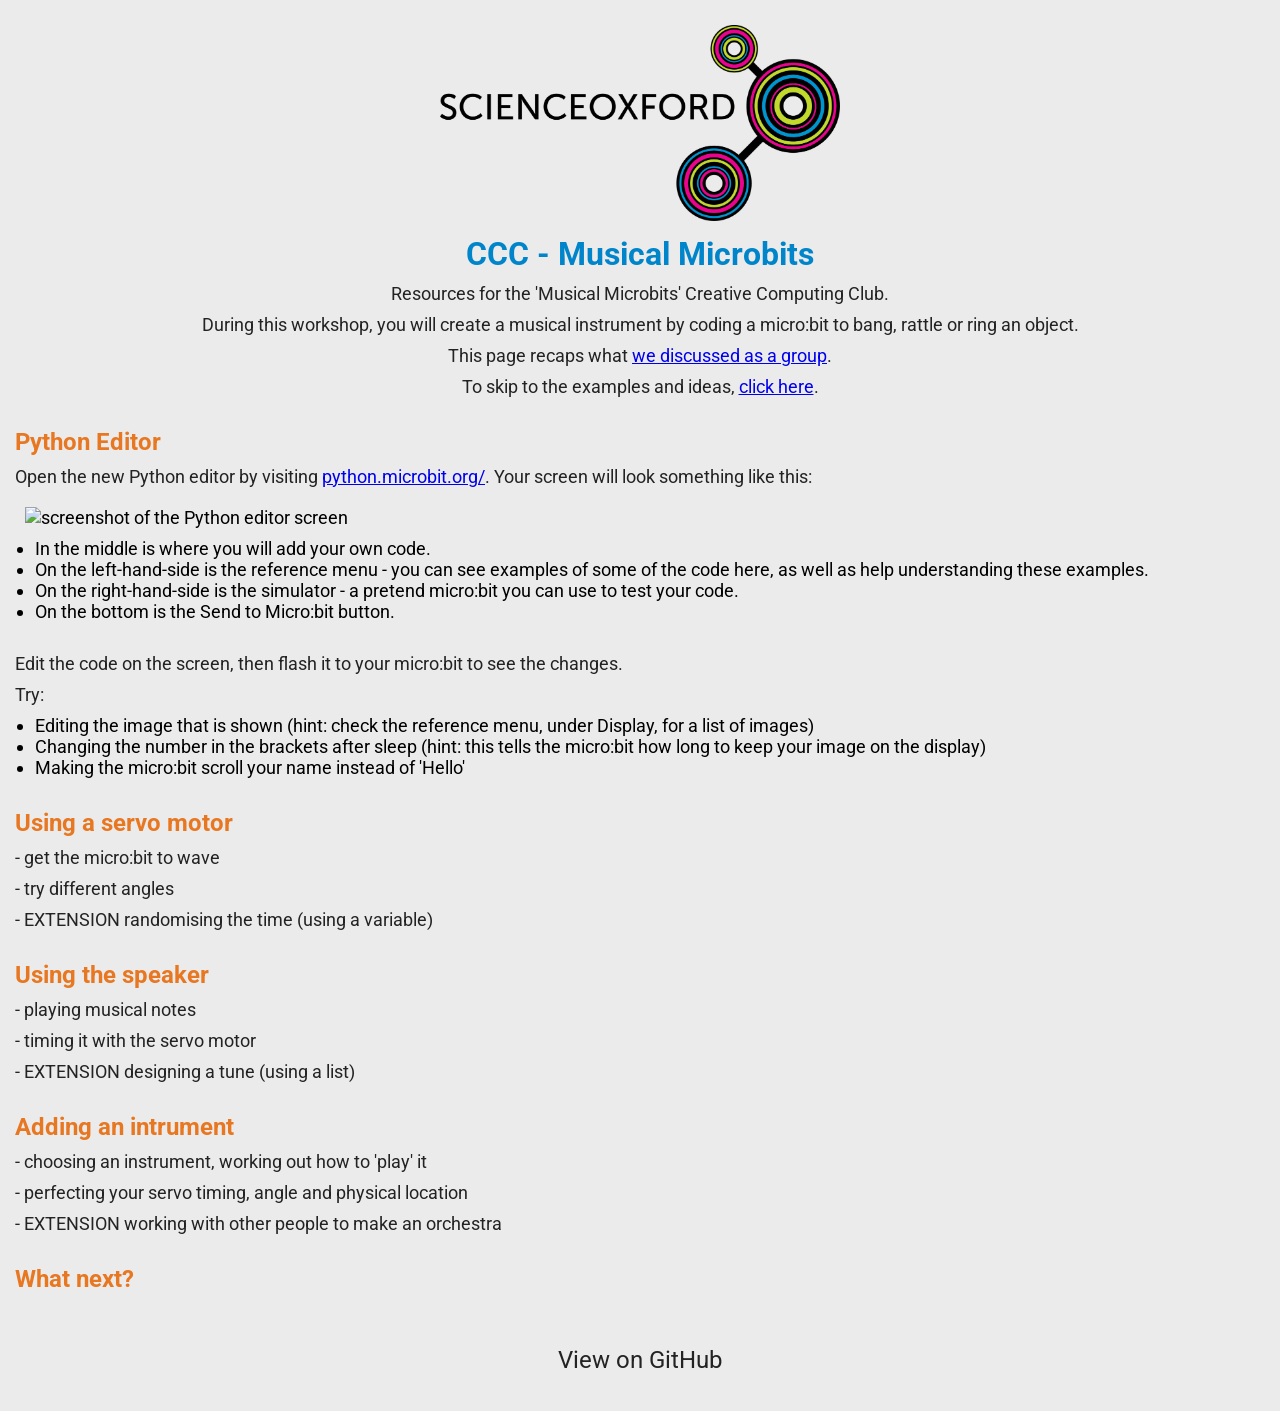
==== 2022.html @ 33de77ce "docs: add 2022 club" ====
<!DOCTYPE html>
<html>

<head>
  <title>Musical Microbits</title>
  <link rel="stylesheet" type="text/css" href="style.css">
  <link href="https://fonts.googleapis.com/css?family=Roboto|Roboto+Mono&display=swap" rel="stylesheet">
  <meta name="viewport" content="width=device-width, initial-scale=1">
</head>

<body>
  <header>
    <a href="https://scienceoxford.com" target="_blank"><img src=".\images\so_logo.png" alt="Science Oxford Logo" width="400px" height="auto"></a>
    <h1>CCC - Musical Microbits</h1>
  </header>

  <div id="intro">
    <p>Resources for the 'Musical Microbits' Creative Computing Club.</p>
    <p>During this workshop, you will create a musical instrument by coding a micro:bit to bang, rattle or ring an object.</p>
    <p>This page recaps what <a href="https://bit.ly/Oct22CCC" target="_blank">we discussed as a group</a>.</p>
    <p>To skip to the examples and ideas, <a href="#extensions">click here</a>.</p>
    <br>
  </div>

  <div id="starter" class="left">
    <h3>Python Editor</h3>
    <p>Open the new Python editor by visiting <a href="https://python.microbit.org/" target="_blank">python.microbit.org/</a>. Your screen will look something like this:</p>
    <img src="" alt="screenshot of the Python editor screen" width="800px" height="auto">
    <br>
    <ul>
      <li>In the middle is where you will add your own code.</li>
      <li>On the left-hand-side is the reference menu - you can see examples of some of the code here, as well as help understanding these examples.</li>
      <li>On the right-hand-side is the simulator - a pretend micro:bit you can use to test your code.</li>
      <li>On the bottom is the Send to Micro:bit button.</li>
    </ul>
    <br>
    <p>Edit the code on the screen, then flash it to your micro:bit to see the changes.</p>
    <p>Try:</p>
    <ul>
        <li>Editing the image that is shown (hint: check the reference menu, under Display, for a list of images)</li>
        <li>Changing the number in the brackets after sleep (hint: this tells the micro:bit how long to keep your image on the display)</li>
        <li>Making the micro:bit scroll your name instead of 'Hello'</li>
    </ul>
    <br>
  </div>

  <div id="waving" class="left">
    <h3>Using a servo motor</h3>
    <p>- get the micro:bit to wave</p>
    <p>- try different angles</p>
    <p>- EXTENSION randomising the time (using a variable)</p>
    <br>
  </div>

  <div id="sounds" class="left">
    <h3>Using the speaker</h3>
    <p>- playing musical notes</p>
    <p>- timing it with the servo motor</p>
    <p>- EXTENSION designing a tune (using a list)</p>
    <br>
  </div>

  <div id="instruments" class="left">
    <h3>Adding an intrument</h3>
    <p>- choosing an instrument, working out how to 'play' it</p>
    <p>- perfecting your servo timing, angle and physical location</p>
    <p>- EXTENSION working with other people to make an orchestra</p>
    <br>
  </div>

  <div id="extensions" class="left">
    <h3>What next?</h3>
    <p></p>
    <br>
  </div>

  <footer class="links">
    <a href="https://github.com/ScienceOxford/musical-microbits" target="_blank">View on GitHub</a>
  </footer>

</body>

</html>
---- style.css ----
* {
  box-sizing: border-box;
  margin: 0;
  padding: 0;
  font-size: 18px;
}

img {
  max-width: 100%;
  height: auto;
  margin: 10px;
}

body {
  background-color: rgb(235, 235, 235);
  font-family: "Roboto";
  text-align: center;
  font-size: 16px;
  margin: 5px;
  padding: 10px;
  min-width: 300px;
}

h1 {
  color: rgb(0, 133, 202);
  font-size: 32px;
  margin-bottom: 10px;
}

h3 {
  color: rgb(232, 119, 34);
  font-size: 24px;
  margin-bottom: 10px;
}

p {
  color: rgb(34, 35, 34);
  margin-bottom: 10px;
}

pre {
  font-family: "Roboto Mono";
  border: thin dashed darkgrey;
  border-radius: 5px;
  padding: 5px;
}

code {
  font-family: "Roboto Mono";
}

.left {
  text-align: left;
}

.bg_pink a {
  background-color: rgb(208, 0, 111);
}

.bg_green a {
  background-color: rgb(196, 214, 0);
}

.links a {
  color: rgb(34, 35, 34);
  font-size: 24px;
  border-radius: 3px;
  margin: 10px;
  padding: 12px;
  display: inline-block;
  text-decoration: none;
}

ul, ol {
  margin-left: 20px;
  margin-bottom: 10px;
}
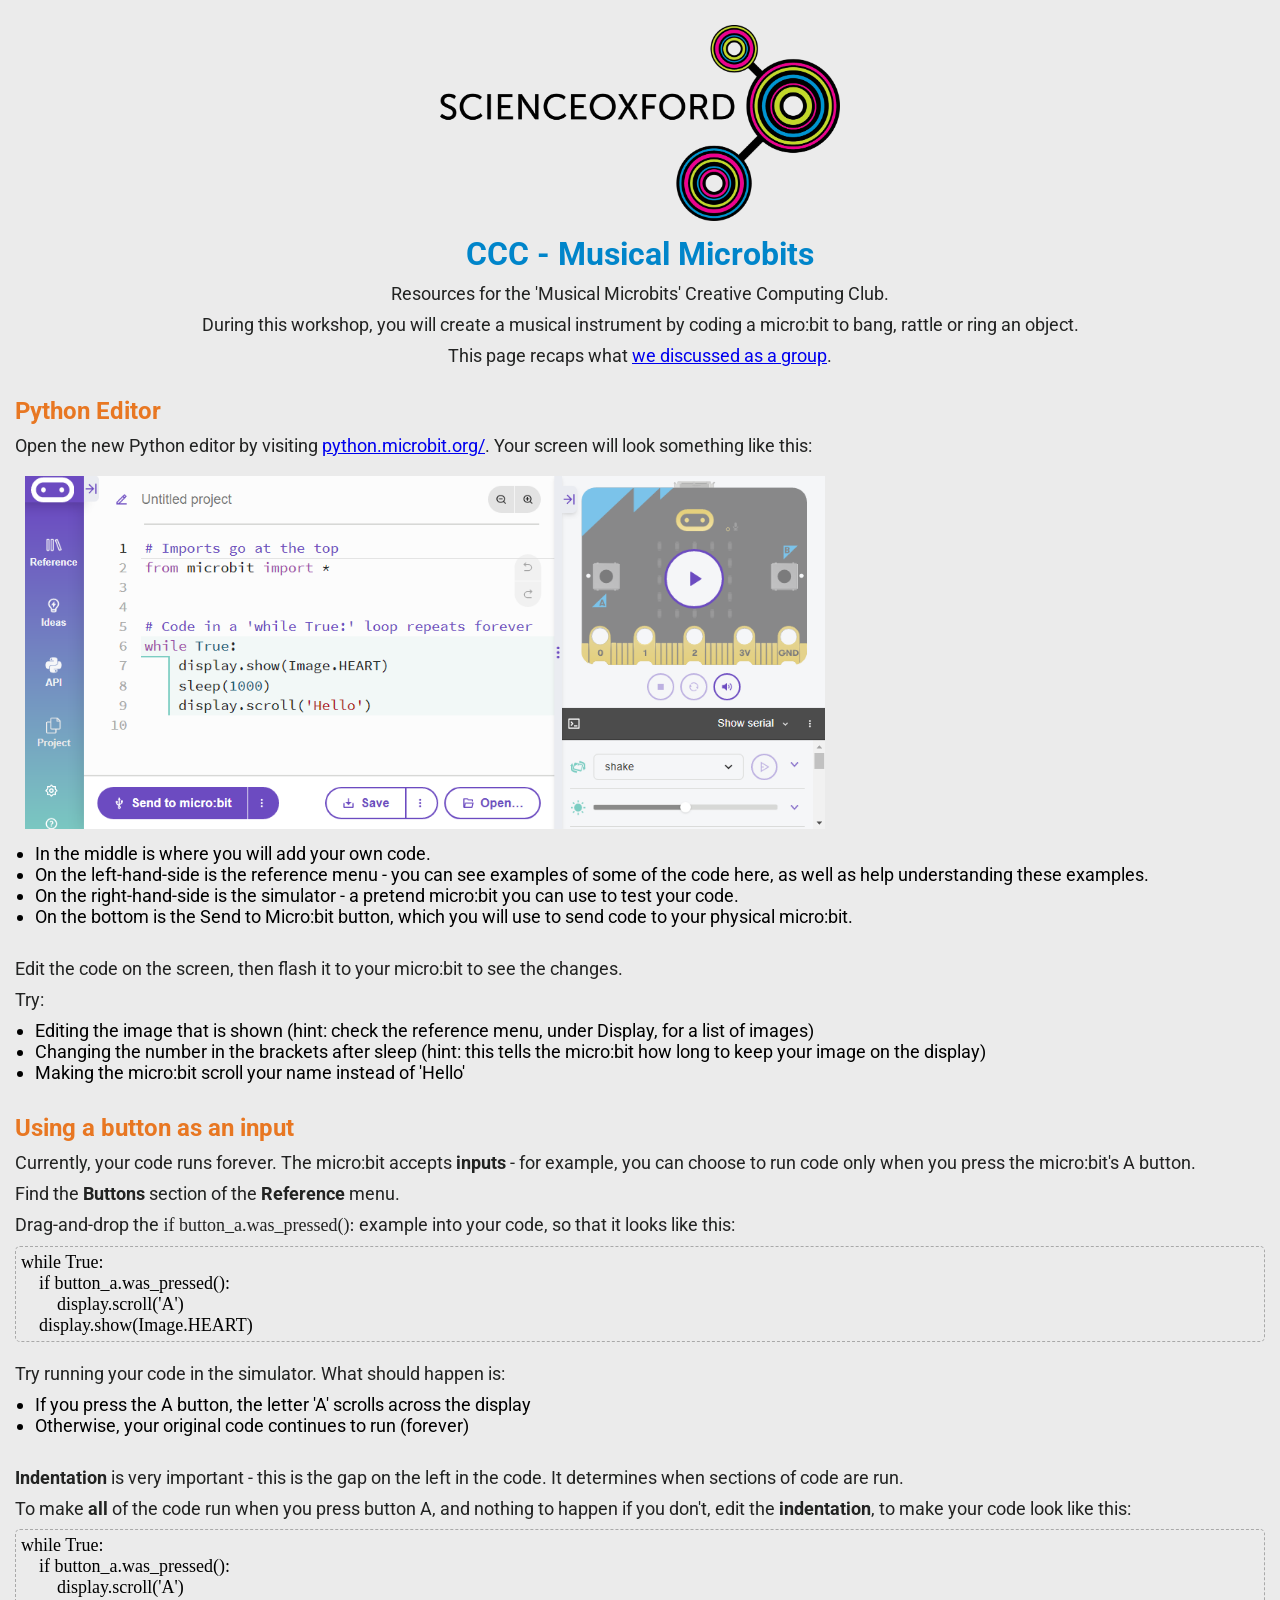
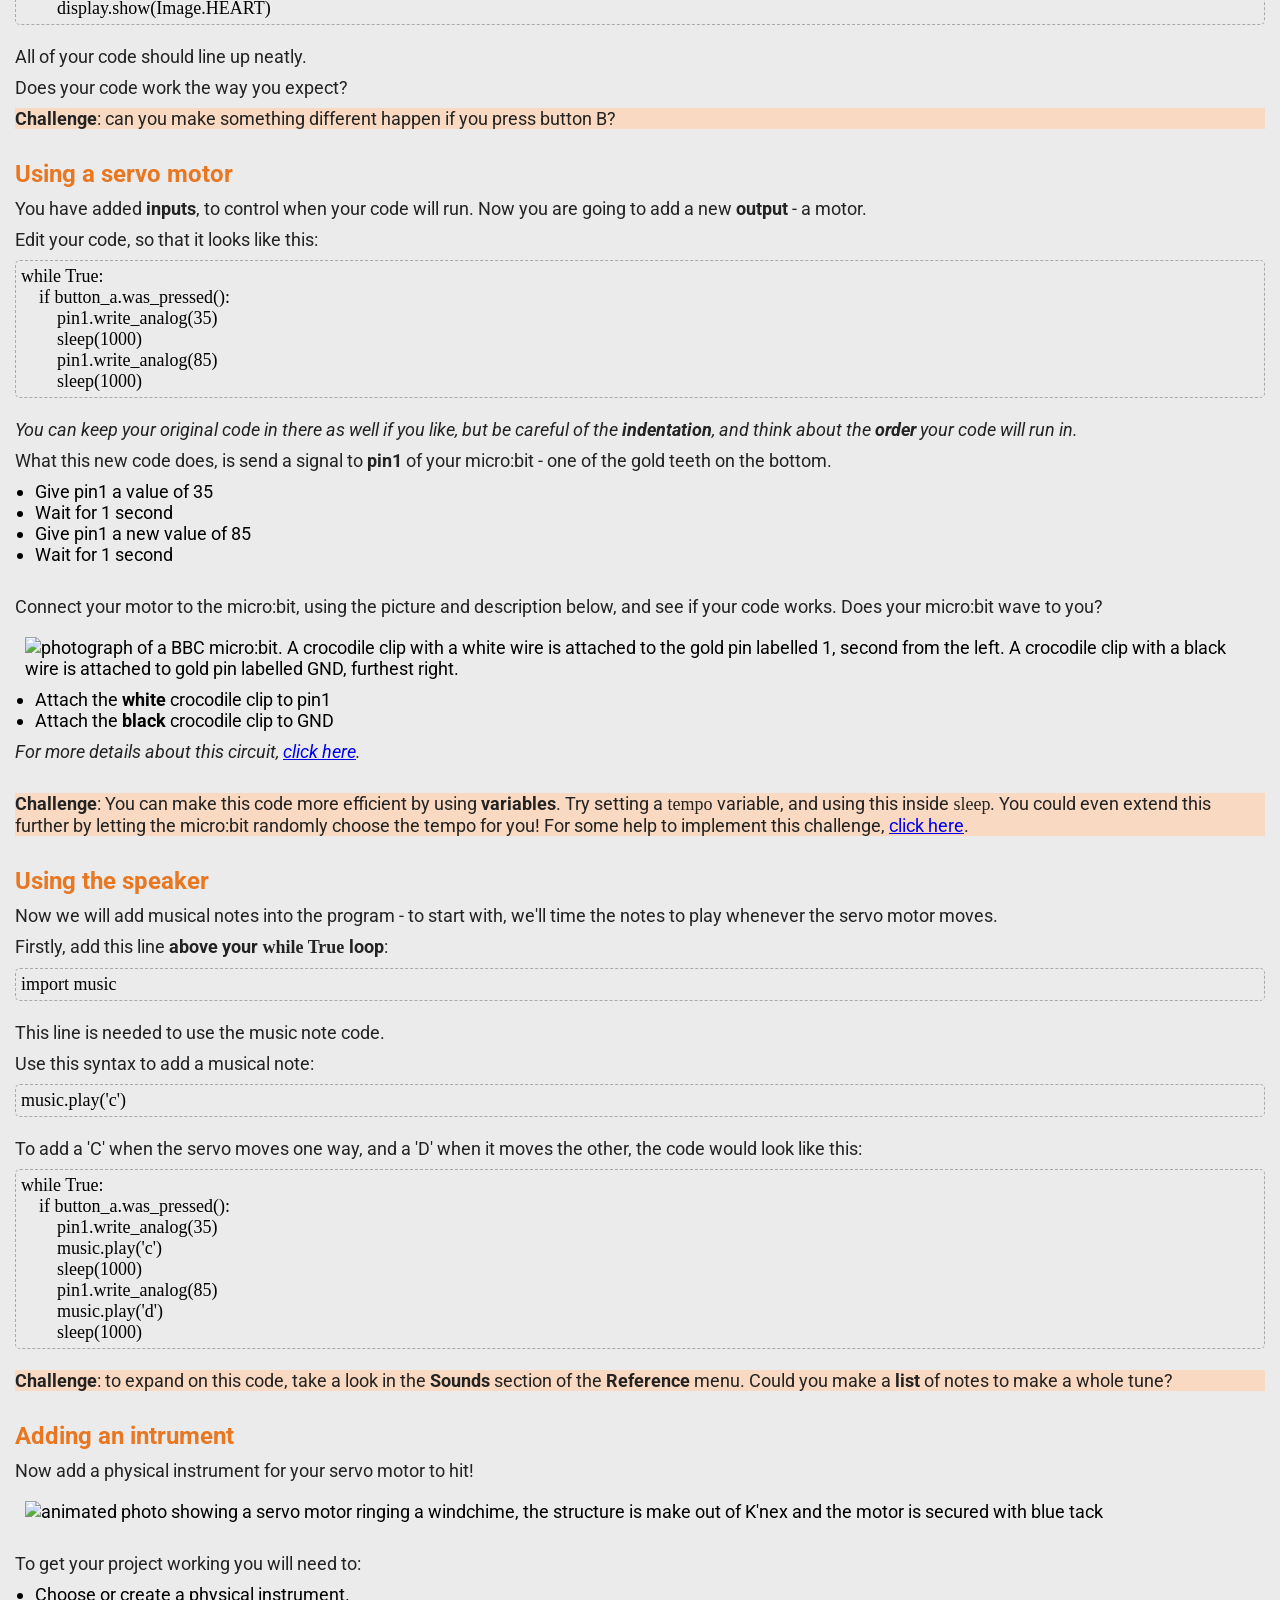
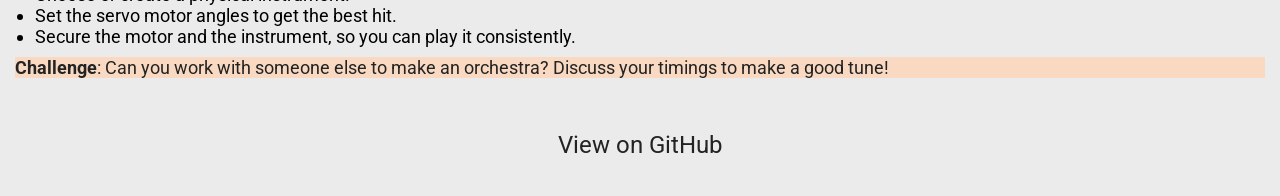
==== commit 262c6646: "docs: add initial instructions" ====
--- a/2022.html
+++ b/2022.html
@@ -18,20 +18,19 @@
     <p>Resources for the 'Musical Microbits' Creative Computing Club.</p>
     <p>During this workshop, you will create a musical instrument by coding a micro:bit to bang, rattle or ring an object.</p>
     <p>This page recaps what <a href="https://bit.ly/Oct22CCC" target="_blank">we discussed as a group</a>.</p>
-    <p>To skip to the examples and ideas, <a href="#extensions">click here</a>.</p>
     <br>
   </div>
 
   <div id="starter" class="left">
     <h3>Python Editor</h3>
     <p>Open the new Python editor by visiting <a href="https://python.microbit.org/" target="_blank">python.microbit.org/</a>. Your screen will look something like this:</p>
-    <img src="" alt="screenshot of the Python editor screen" width="800px" height="auto">
+    <img src=".\images\python-editor.PNG" alt="screenshot of the Python editor screen" width="800px" height="auto">
     <br>
     <ul>
       <li>In the middle is where you will add your own code.</li>
       <li>On the left-hand-side is the reference menu - you can see examples of some of the code here, as well as help understanding these examples.</li>
       <li>On the right-hand-side is the simulator - a pretend micro:bit you can use to test your code.</li>
-      <li>On the bottom is the Send to Micro:bit button.</li>
+      <li>On the bottom is the Send to Micro:bit button, which you will use to send code to your physical micro:bit.</li>
     </ul>
     <br>
     <p>Edit the code on the screen, then flash it to your micro:bit to see the changes.</p>
@@ -44,33 +43,106 @@
     <br>
   </div>
 
+  <div id="buttons" class="left">
+    <h3>Using a button as an input</h3>
+    <p>Currently, your code runs forever. The micro:bit accepts <strong>inputs</strong> - for example, you can choose to run code only when you press the micro:bit's A button.</p>
+    <p>Find the <strong>Buttons</strong> section of the <strong>Reference</strong> menu.</p>
+    <p>Drag-and-drop the<code> if button_a.was_pressed(): </code> example into your code, so that it looks like this:</p>
+    <pre>while True:
+    if button_a.was_pressed():
+        display.scroll('A')
+    display.show(Image.HEART)</pre>
+    <br>
+    <p>Try running your code in the simulator. What should happen is:</p>
+    <ul>
+        <li>If you press the A button, the letter 'A' scrolls across the display</li>
+        <li>Otherwise, your original code continues to run (forever)</li>
+    </ul>
+    <br>
+    <p><strong>Indentation</strong> is very important - this is the gap on the left in the code. It determines when sections of code are run.</p>
+    <p>To make <strong>all</strong> of the code run when you press button A, and nothing to happen if you don't, edit the <strong>indentation</strong>, to make your code look like this:</p>
+    <pre>while True:
+    if button_a.was_pressed():
+        display.scroll('A')
+        display.show(Image.HEART)</pre>
+    <br>
+    <p>All of your code should line up neatly.</p>
+    <p>Does your code work the way you expect?</p>
+    <p class=debugging><strong>Challenge</strong>: can you make something different happen if you press button B?</p>
+    <br>
+  </div>
+
+
   <div id="waving" class="left">
     <h3>Using a servo motor</h3>
-    <p>- get the micro:bit to wave</p>
-    <p>- try different angles</p>
-    <p>- EXTENSION randomising the time (using a variable)</p>
+    <p>You have added <strong>inputs</strong>, to control when your code will run. Now you are going to add a new <strong>output</strong> - a motor.</p>
+    <p>Edit your code, so that it looks like this:</p>
+    <pre>while True:
+    if button_a.was_pressed():
+        pin1.write_analog(35)
+        sleep(1000)
+        pin1.write_analog(85)
+        sleep(1000)</pre>
+    <br>
+    <p><em>You can keep your original code in there as well if you like, but be careful of the <strong>indentation</strong>, and think about the <strong>order</strong> your code will run in.</em></p>
+    <p>What this new code does, is send a signal to <strong>pin1</strong> of your micro:bit - one of the gold teeth on the bottom.</p>
+    <ul>
+        <li>Give pin1 a value of 35</li>
+        <li>Wait for 1 second</li>
+        <li>Give pin1 a new value of 85</li>
+        <li>Wait for 1 second</li>
+    </ul>
+    <br>
+    <p>Connect your motor to the micro:bit, using the picture and description below, and see if your code works. Does your micro:bit wave to you?</p>
+    <img src=".\images\servo-wiring.PNG" alt="photograph of a BBC micro:bit. A crocodile clip with a white wire is attached to the gold pin labelled 1, second from the left. A crocodile clip with a black wire is attached to gold pin labelled GND, furthest right." width="800px" height="auto">
+    <br>
+    <ul>
+        <li>Attach the <strong>white</strong> crocodile clip to pin1</li>
+        <li>Attach the <strong>black</strong> crocodile clip to GND</li>
+    </ul>
+    <p><em>For more details about this circuit, <a href="wiring.html" target="_blank">click here</a>.</em></p>
+    <br>
+    <p class="debugging"><strong>Challenge</strong>: You can make this code more efficient by using <strong>variables</strong>. Try setting a<code> tempo </code> variable, and using this inside<code> sleep</code>. You could even extend this further by letting the micro:bit randomly choose the tempo for you! For some help to implement this challenge, <a href="variables.html" target="_blank">click here</a>.</p>
     <br>
   </div>
 
   <div id="sounds" class="left">
     <h3>Using the speaker</h3>
-    <p>- playing musical notes</p>
-    <p>- timing it with the servo motor</p>
-    <p>- EXTENSION designing a tune (using a list)</p>
+    <p>Now we will add musical notes into the program - to start with, we'll time the notes to play whenever the servo motor moves.</p>
+    <p>Firstly, add this line <strong>above your<code> while True </code> loop</strong>:</p>
+    <pre>import music</pre>
+    <br>
+    <p>This line is needed to use the music note code.</p>
+    <p>Use this syntax to add a musical note:</p>
+    <pre>music.play('c')</pre>
+    <br>
+    <p>To add a 'C' when the servo moves one way, and a 'D' when it moves the other, the code would look like this:</p>
+    <pre>while True:
+    if button_a.was_pressed():
+        pin1.write_analog(35)
+        music.play('c')
+        sleep(1000)
+        pin1.write_analog(85)
+        music.play('d')
+        sleep(1000)</pre>
+    <br>
+    <p class=debugging><strong>Challenge</strong>: to expand on this code, take a look in the <strong>Sounds</strong> section of the <strong>Reference</strong> menu. Could you make a <strong>list</strong> of notes to make a whole tune?</p>
     <br>
   </div>
 
   <div id="instruments" class="left">
     <h3>Adding an intrument</h3>
-    <p>- choosing an instrument, working out how to 'play' it</p>
-    <p>- perfecting your servo timing, angle and physical location</p>
-    <p>- EXTENSION working with other people to make an orchestra</p>
+    <p>Now add a physical instrument for your servo motor to hit!</p>
+    <img src=".\images\servo-instruments.gif" alt="animated photo showing a servo motor ringing a windchime, the structure is make out of K'nex and the motor is secured with blue tack" width="800px" height="auto">
     <br>
-  </div>
-
-  <div id="extensions" class="left">
-    <h3>What next?</h3>
-    <p></p>
+    <br>
+    <p>To get your project working you will need to:</p>
+    <ul>
+        <li>Choose or create a physical instrument.</li>
+        <li>Set the servo motor angles to get the best hit.</li>
+        <li>Secure the motor and the instrument, so you can play it consistently.</li>
+    </ul>
+    <p class=debugging><strong>Challenge</strong>: Can you work with someone else to make an orchestra? Discuss your timings to make a good tune!</p>
     <br>
   </div>
 
--- a/style.css
+++ b/style.css
@@ -33,6 +33,18 @@
   margin-bottom: 10px;
 }
 
+h4 {
+  color: rgb(30, 144, 255);
+  font-size: 22px;
+  margin-bottom: 10px;
+}
+
+h5 {
+  color: rgb(227, 0, 141);
+  font-size: 22px;
+  margin-bottom: 10px;
+}
+
 p {
   color: rgb(34, 35, 34);
   margin-bottom: 10px;
@@ -61,6 +73,10 @@
   background-color: rgb(196, 214, 0);
 }
 
+.bg_blue a {
+  background-color: rgb(0, 133, 202);
+}
+
 .links a {
   color: rgb(34, 35, 34);
   font-size: 24px;
@@ -71,7 +87,17 @@
   text-decoration: none;
 }
 
+.debugging {
+  background-color: rgb(249,217,194);
+}
+
 ul, ol {
   margin-left: 20px;
   margin-bottom: 10px;
 }
+
+table {
+  text-align: center;
+  border-spacing: 15px;
+  font-family: "Roboto Mono";
+}
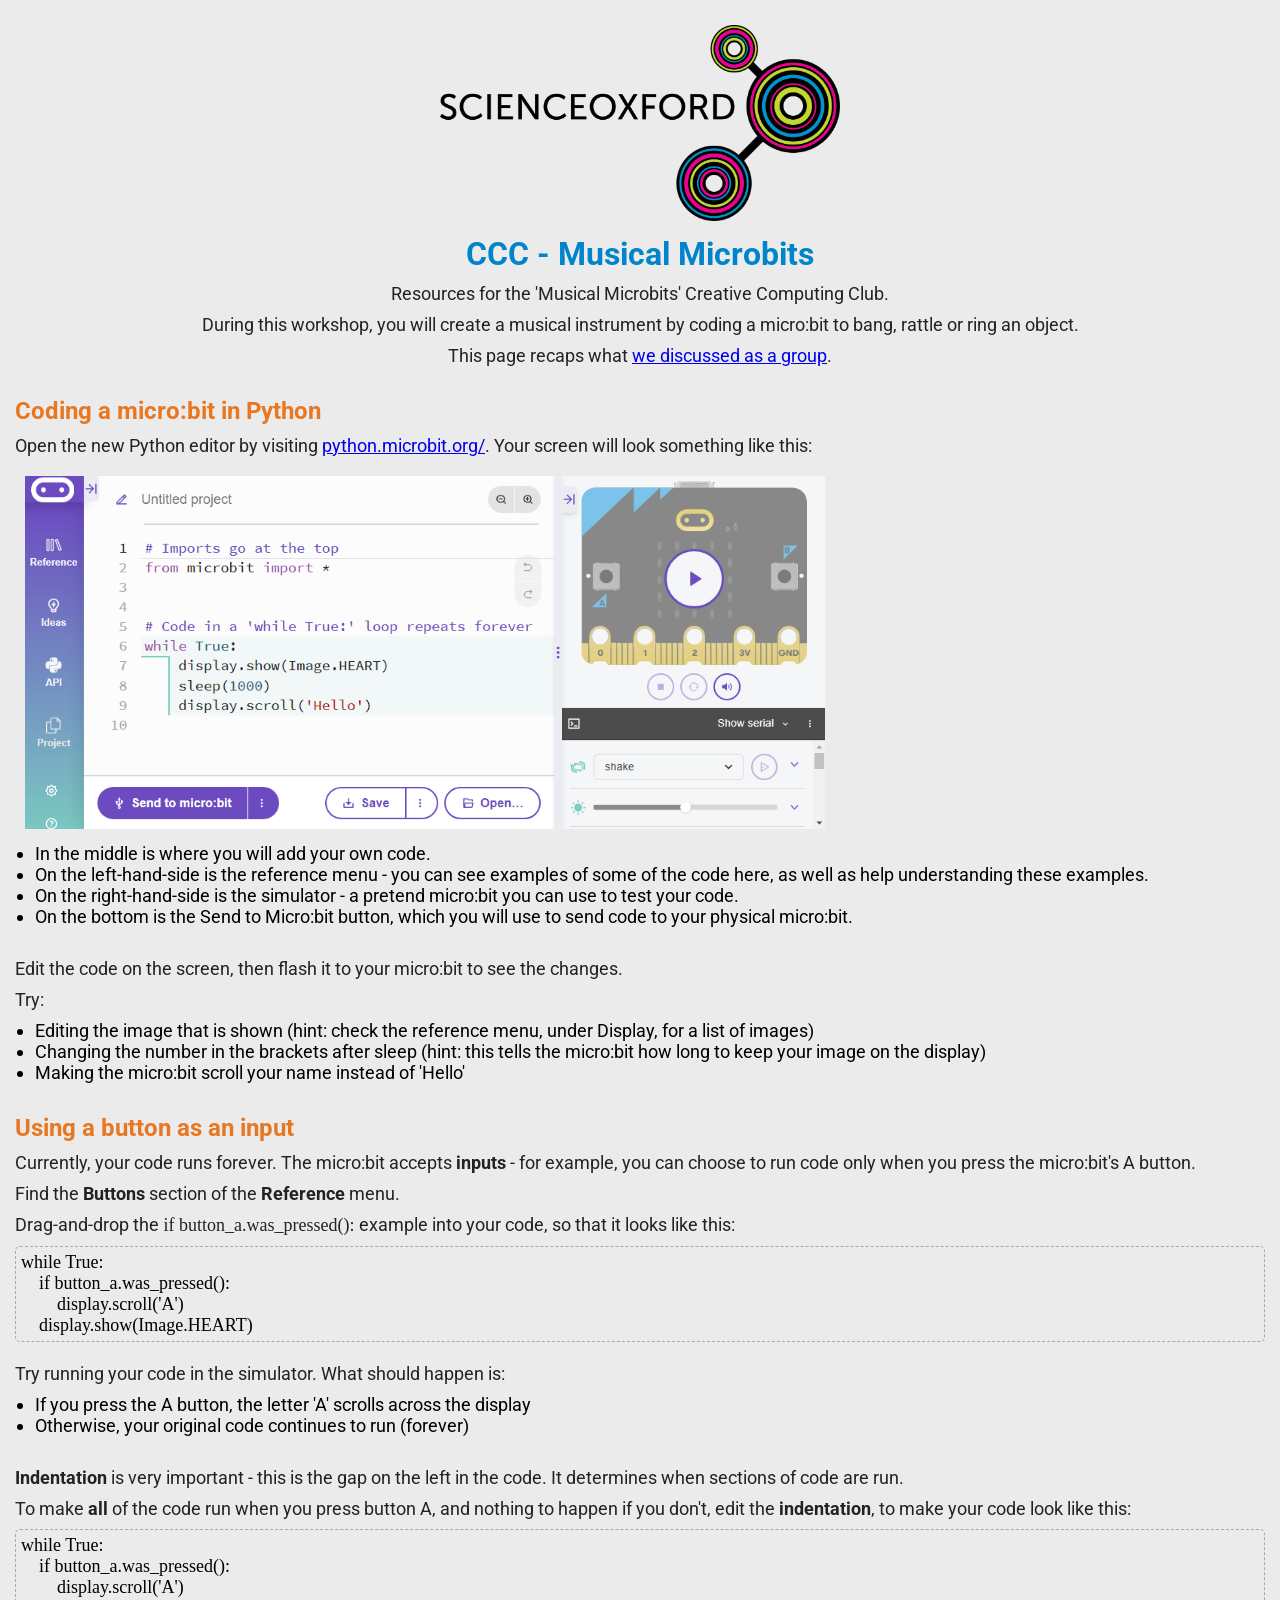
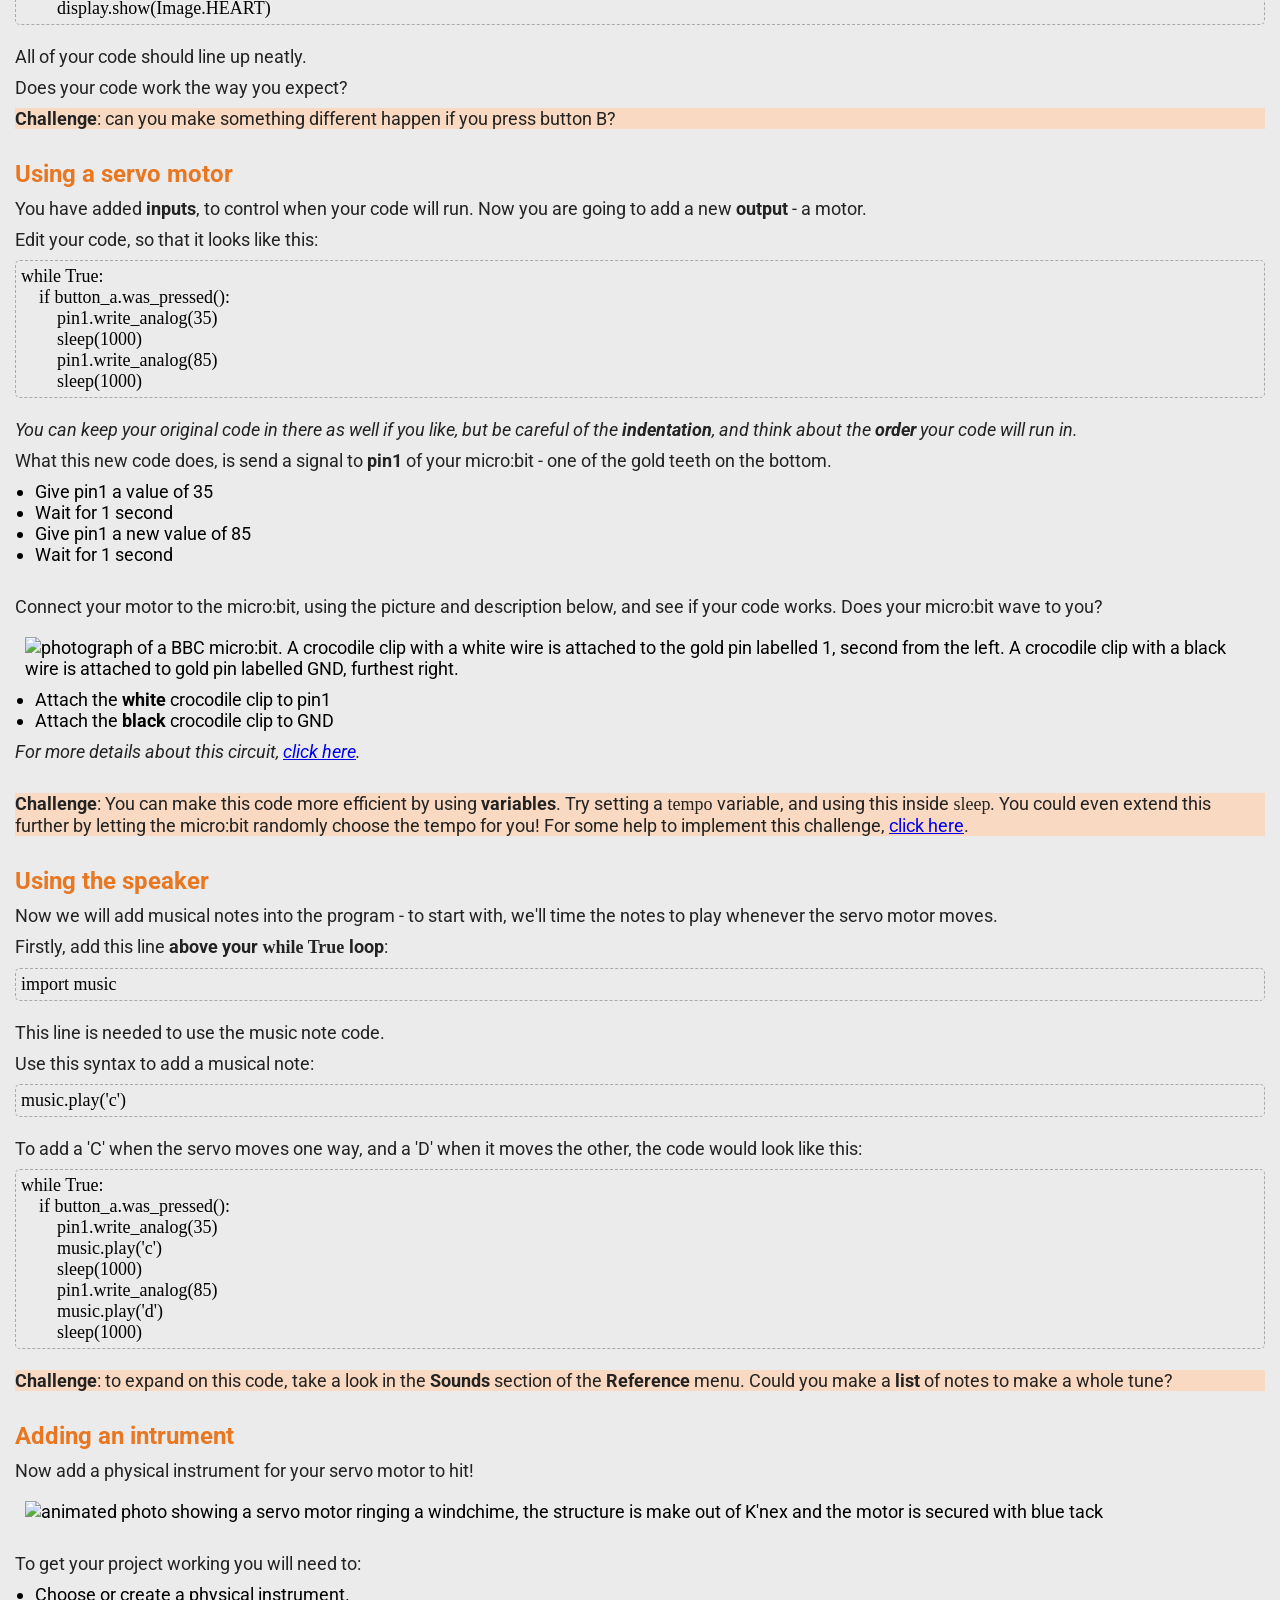
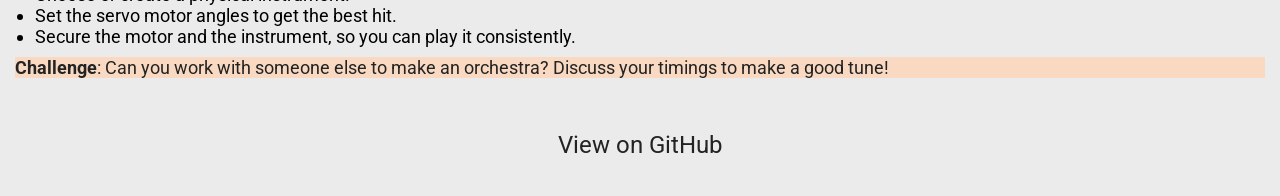
==== commit bf08d270: "docs: minor edits" ====
--- a/2022.html
+++ b/2022.html
@@ -22,7 +22,7 @@
   </div>
 
   <div id="starter" class="left">
-    <h3>Python Editor</h3>
+    <h3>Coding a micro:bit in Python</h3>
     <p>Open the new Python editor by visiting <a href="https://python.microbit.org/" target="_blank">python.microbit.org/</a>. Your screen will look something like this:</p>
     <img src=".\images\python-editor.PNG" alt="screenshot of the Python editor screen" width="800px" height="auto">
     <br>
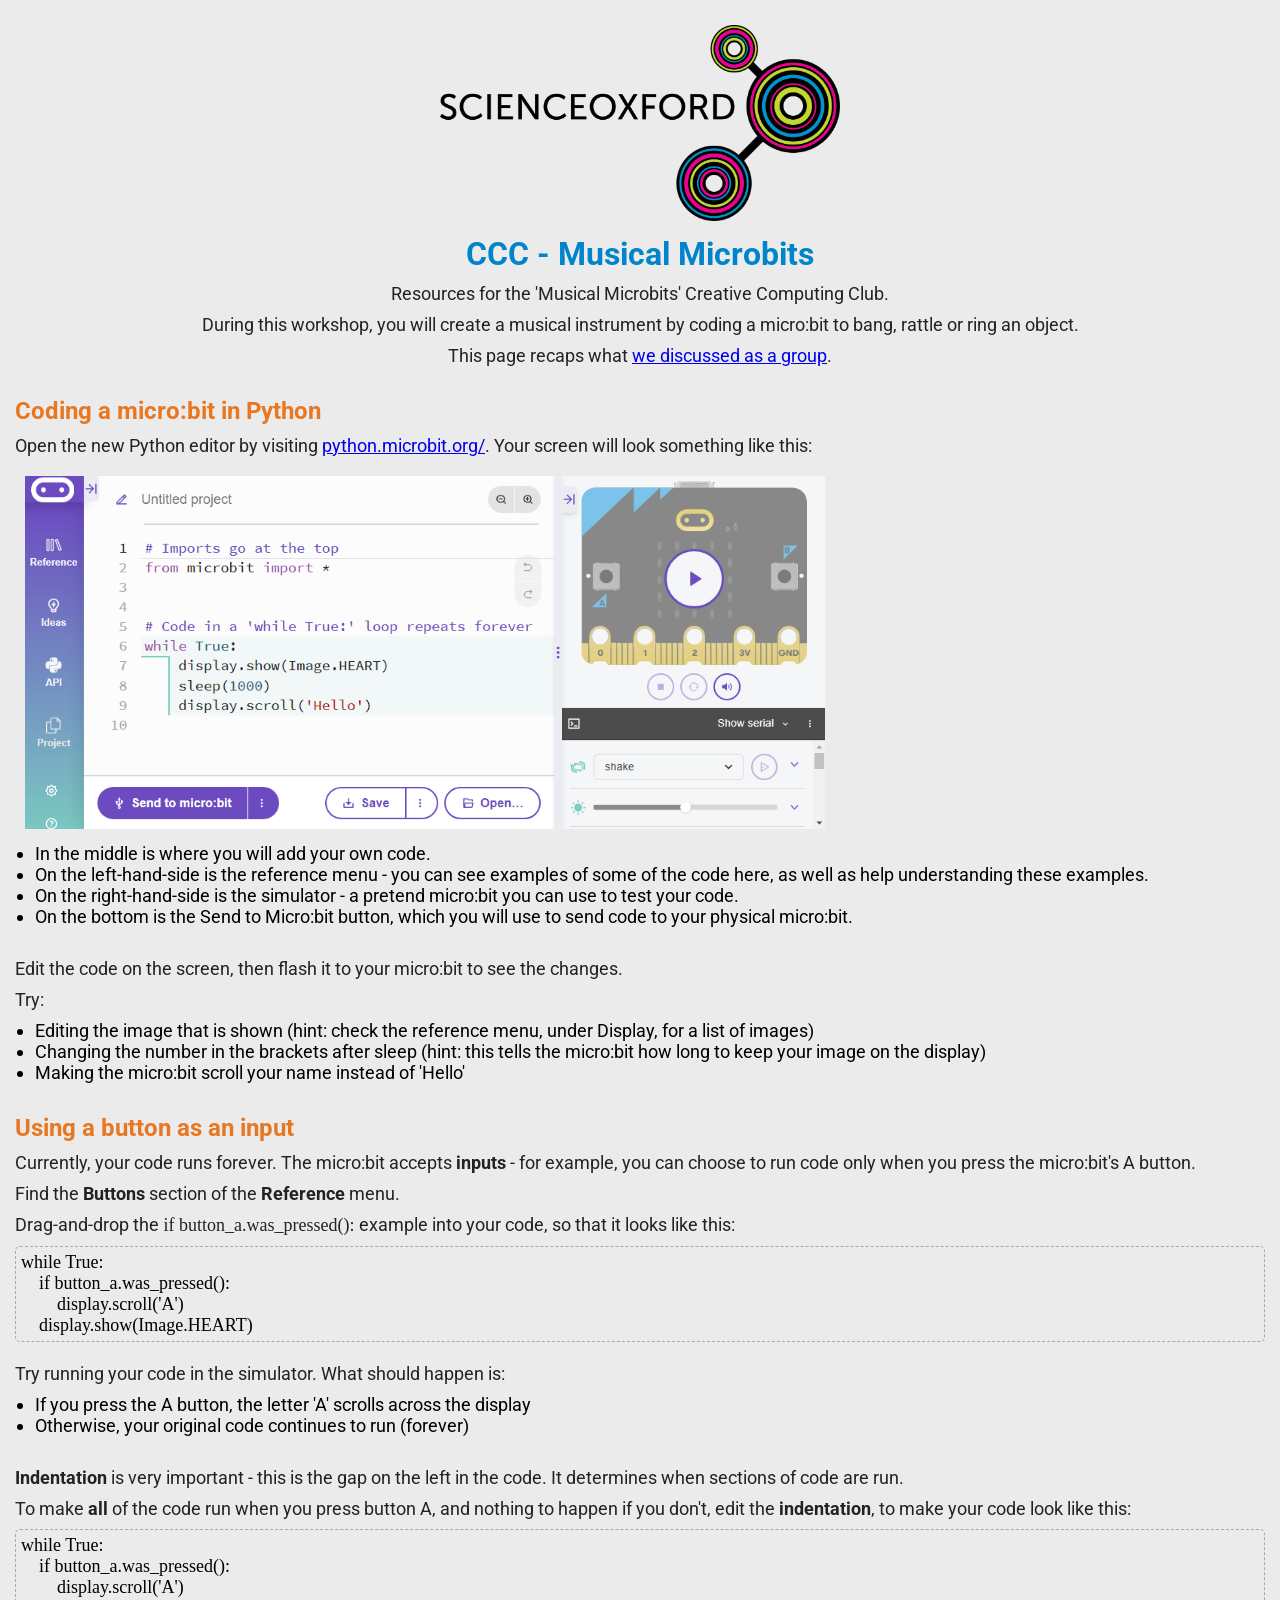
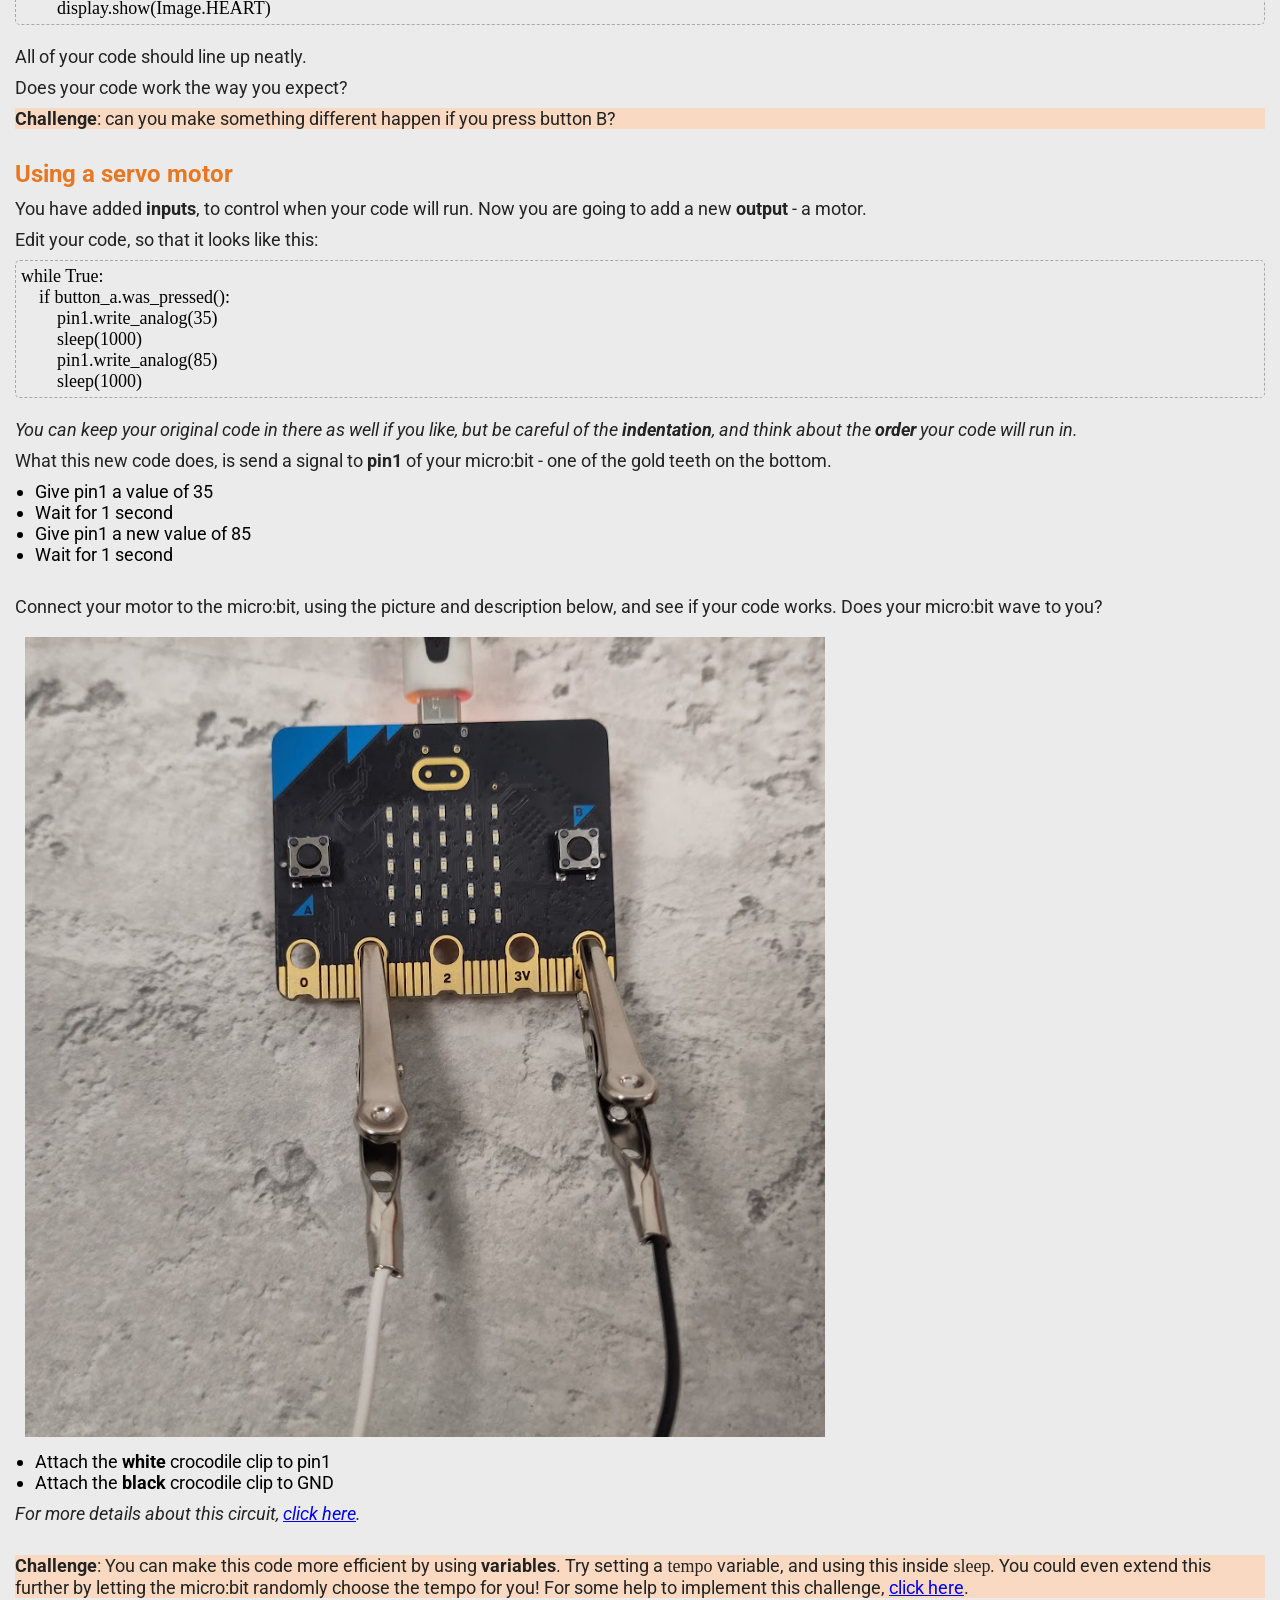
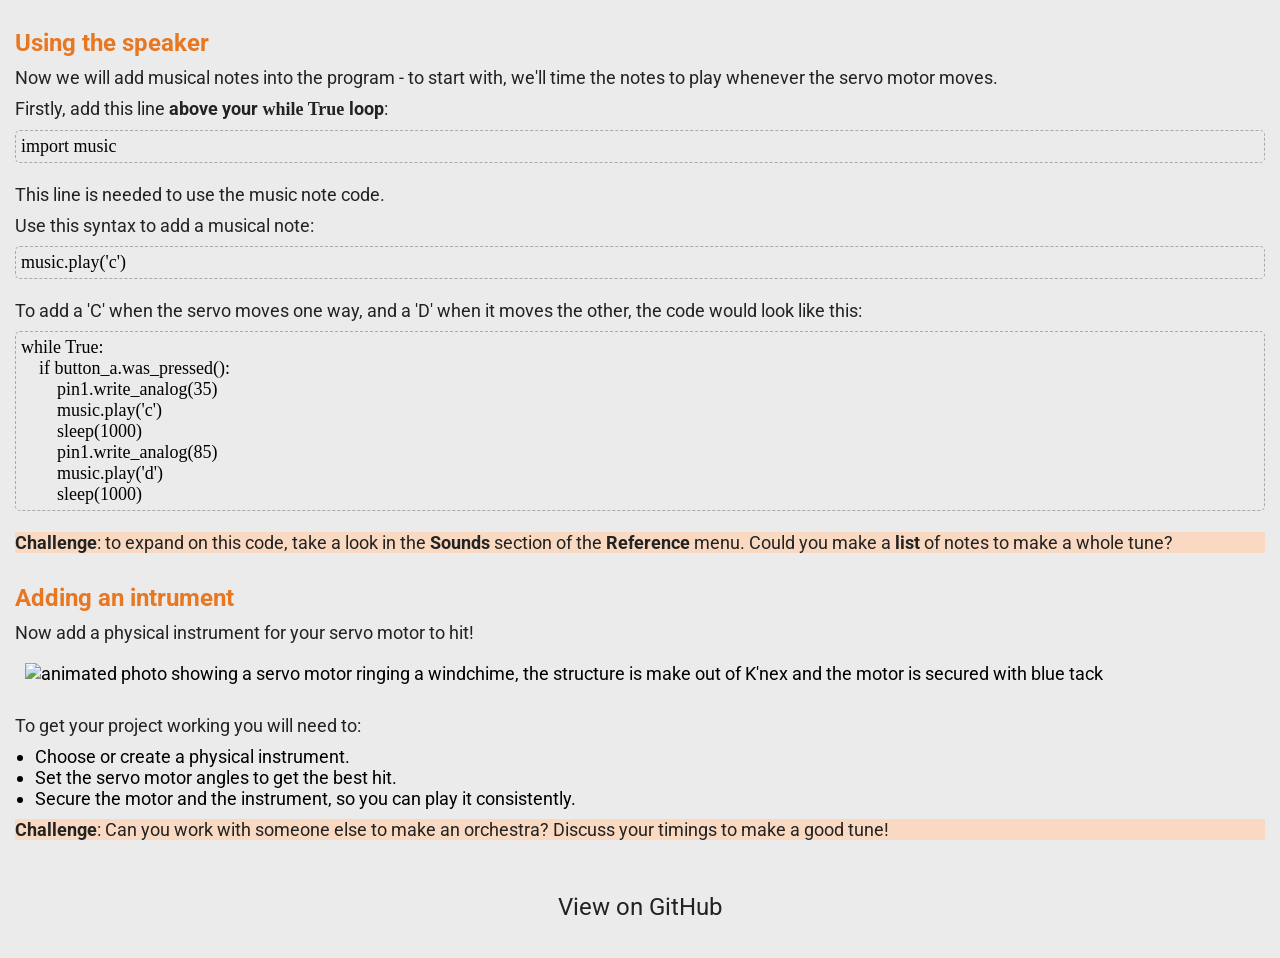
==== commit f38c1ea8: "docs: add wiring info and pictures" ====
--- a/2022.html
+++ b/2022.html
@@ -94,7 +94,7 @@
     </ul>
     <br>
     <p>Connect your motor to the micro:bit, using the picture and description below, and see if your code works. Does your micro:bit wave to you?</p>
-    <img src=".\images\servo-wiring.PNG" alt="photograph of a BBC micro:bit. A crocodile clip with a white wire is attached to the gold pin labelled 1, second from the left. A crocodile clip with a black wire is attached to gold pin labelled GND, furthest right." width="800px" height="auto">
+    <img src=".\images\servo-wiring.jpg" alt="photograph of a BBC micro:bit. A crocodile clip with a white wire is attached to the gold pin labelled 1, second from the left. A crocodile clip with a black wire is attached to gold pin labelled GND, furthest right." width="800px" height="auto">
     <br>
     <ul>
         <li>Attach the <strong>white</strong> crocodile clip to pin1</li>
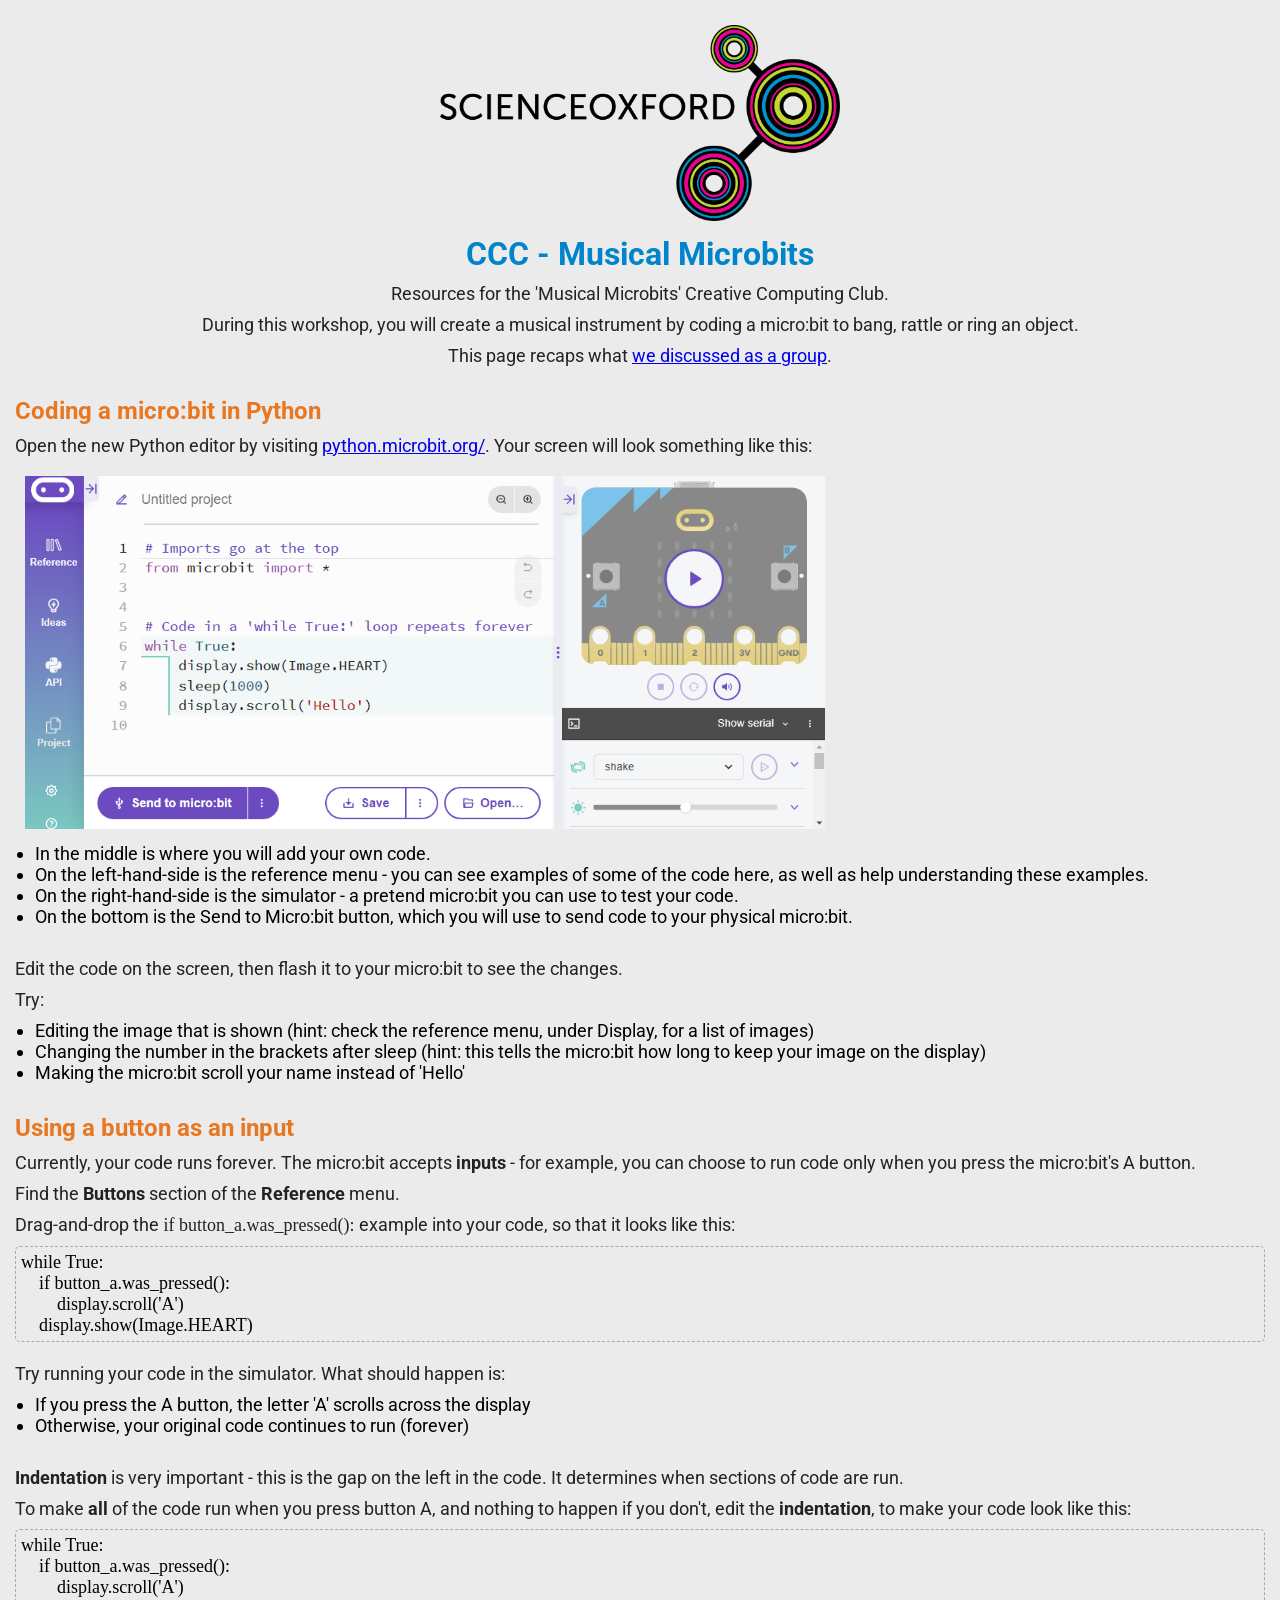
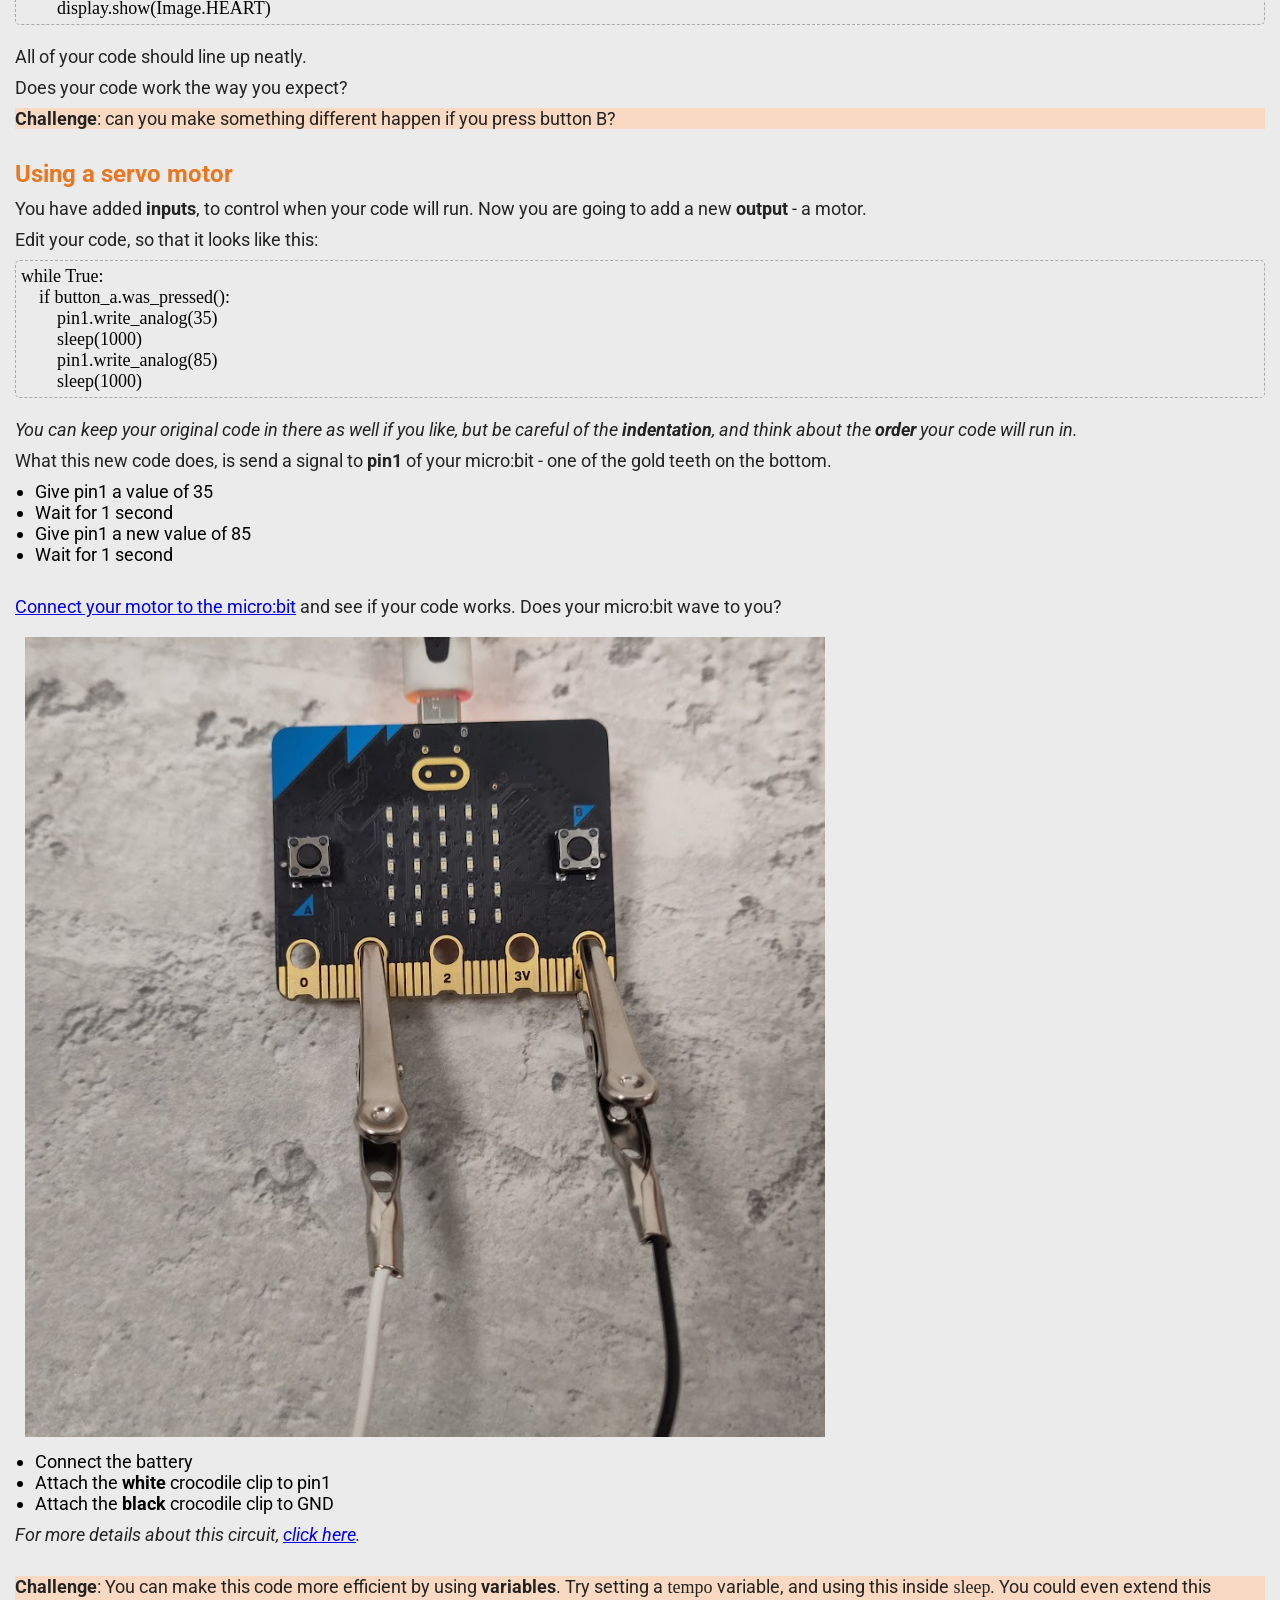
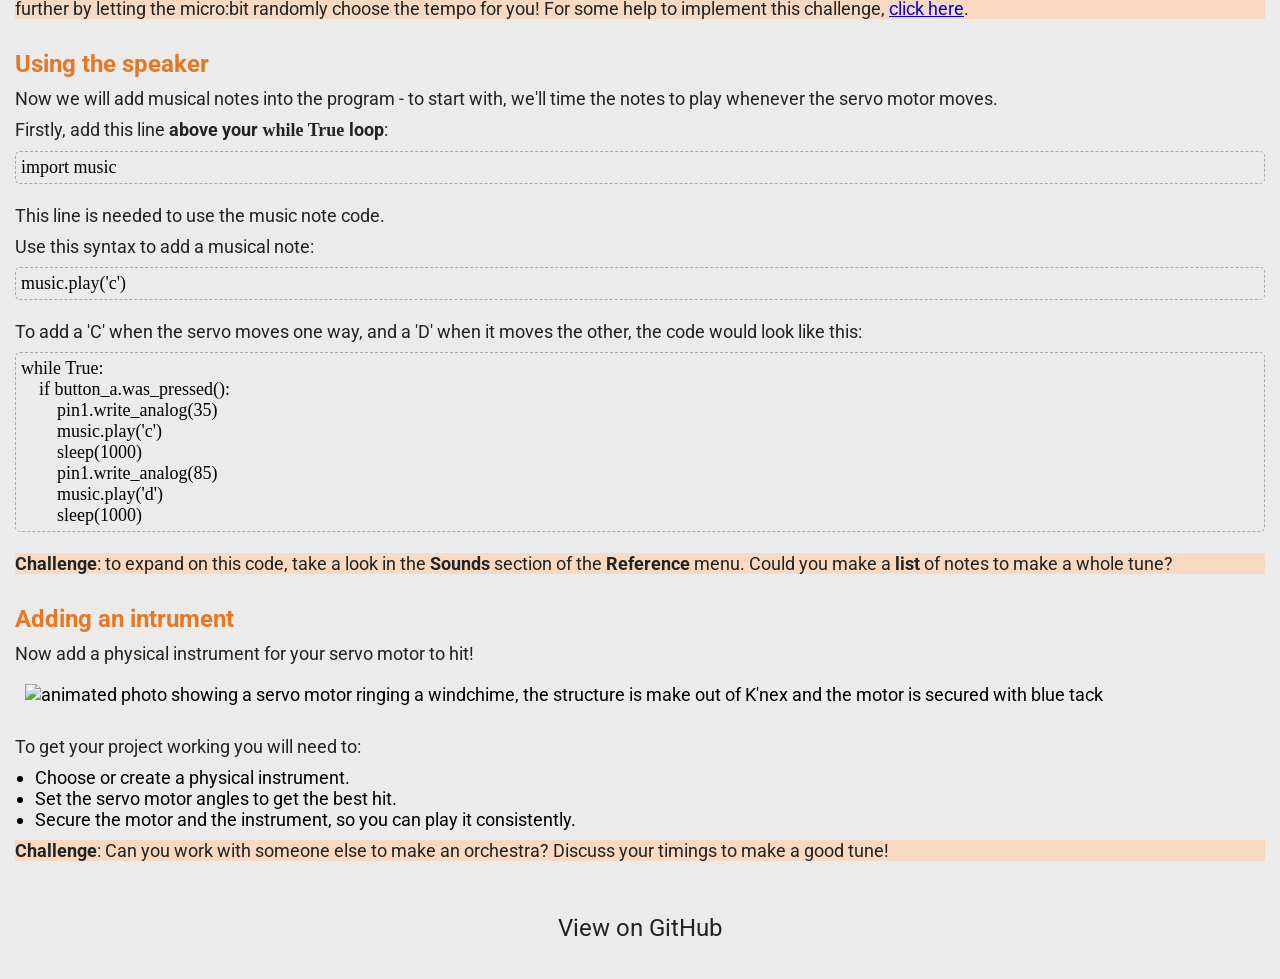
==== commit f5a2140a: "docs: edit wiring info and links" ====
--- a/2022.html
+++ b/2022.html
@@ -93,10 +93,11 @@
         <li>Wait for 1 second</li>
     </ul>
     <br>
-    <p>Connect your motor to the micro:bit, using the picture and description below, and see if your code works. Does your micro:bit wave to you?</p>
+    <p><a href="wiring.pdf" target="_blank">Connect your motor to the micro:bit</a> and see if your code works. Does your micro:bit wave to you?</p>
     <img src=".\images\servo-wiring.jpg" alt="photograph of a BBC micro:bit. A crocodile clip with a white wire is attached to the gold pin labelled 1, second from the left. A crocodile clip with a black wire is attached to gold pin labelled GND, furthest right." width="800px" height="auto">
     <br>
     <ul>
+        <li>Connect the battery</li>
         <li>Attach the <strong>white</strong> crocodile clip to pin1</li>
         <li>Attach the <strong>black</strong> crocodile clip to GND</li>
     </ul>
